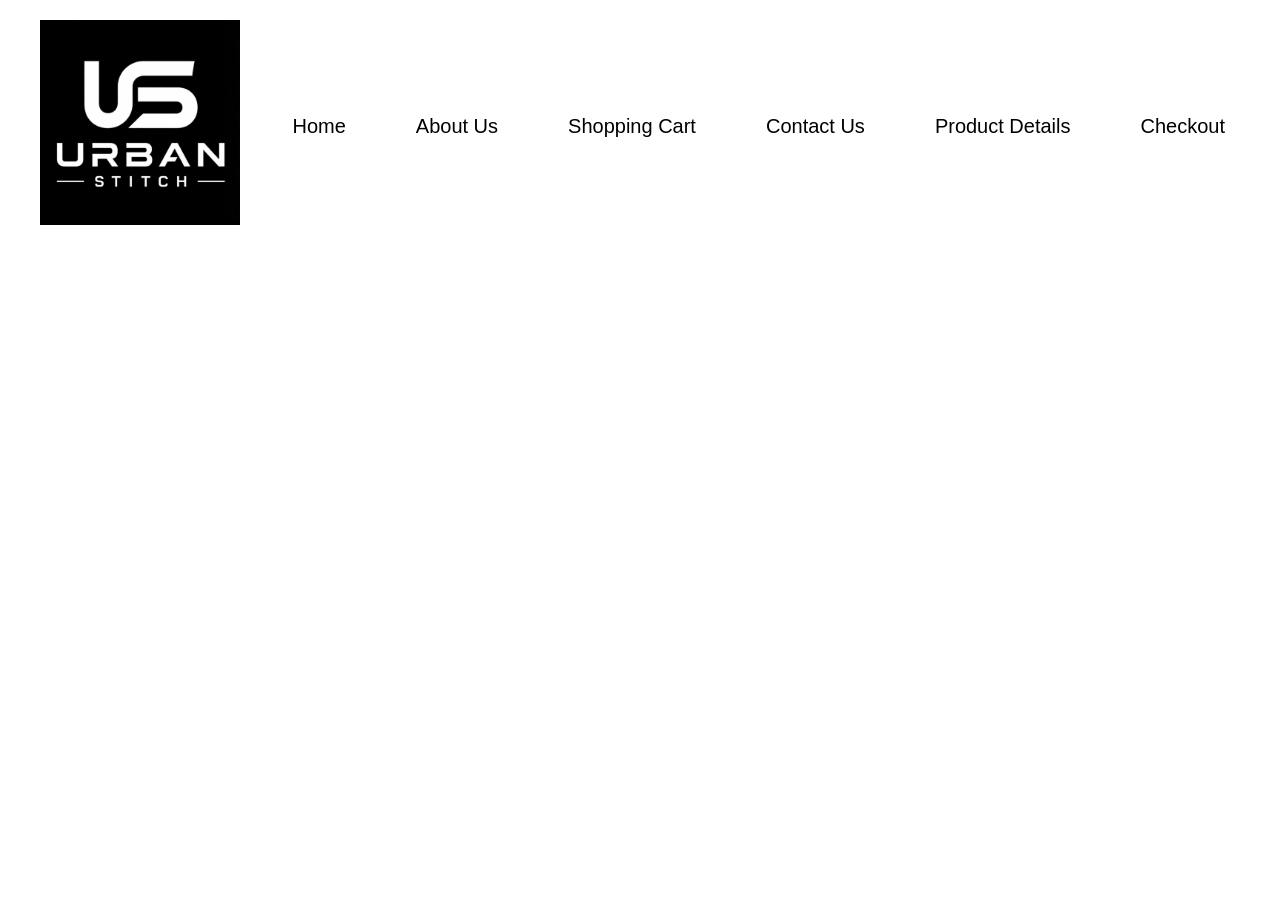
==== Website/index.html @ cd0d3e59 "Add files via upload Manono" ====
<!DOCTYPE html>
<html lang="en">
<head>
    <meta charset="UTF-8">
    <meta name="viewport" content="width=device-width, initial-scale=1.0">
    <title>Urban Stitch</title>
    <link rel="stylesheet" href="styling.css">
</head>

<body>
    <nav>
        <a href="index.html" id="navbar__logo"><img src="Logo.jpeg"></a>
        <ul>
            <li><a href="#">Home</a></li>
            <li><a href="#">About Us</a></li>
            <li><a href="Products.html">Shopping Cart</a></li>
            <li><a href="#">Contact Us</a></li>
            <li><a href="#">Product Details</a></li>
            <li><a href="#">Checkout</a></li>
        </ul>
    </nav>
    <section>
        <h1> Home</h1>
        <p id="text"> Welcome to Urban Stitch, where fashion meets comfort. We sell stylish and modern clothing for people of all ages. Our goal is to help customers feel confident and express themselves through fashion. At Urban Stitch, we provide quality clothing at affordable prices and aim to give customers a great shopping experience.
        </p>
    </section>

</body>
</html>
---- Website/styling.css ----
* {
    padding: 0;
    margin: 0;
    box-sizing: border-box;
    font-family: 'Poppins', sans-serif;
}

#navbar__logo img{
    width: 200px;
}
#text {
    font-size: 20px;
    text-align: left;
    margin-top: 10%;

}
nav{
    position: fixed;
    top: 0;
    left: 0;

    width: 100%;
    display: flex;
    justify-content: space-between;
    align-items: center;
    padding: 20px 40px;

}
nav ul{
    display: flex;
    justify-content: center;
    gap: 40px;
    list-style: none;

}
nav ul a{
    color: rgb(0, 0, 0);
    padding: 5px 15px;
    border-radius: 5px;
    transition: 0.3s ease;
    font-size: 20px;
    text-decoration: none;
}
nav > a{
    font-size: 40px;
    color: white;
    text-decoration: none;
}
section{
    color: white;
    padding: 10%;
}
.products {
    display: grid;
    grid-template-columns: 1fr 1fr;
    gap: 20px;
    padding: 20px;
    margin-top: 250px;

}
.item {
    margin-top: 100px;
    border: 1px solid black;
    padding: 15px;
    text-align: center;
}
.item img {
    width: 300px;
    height: auto;
}
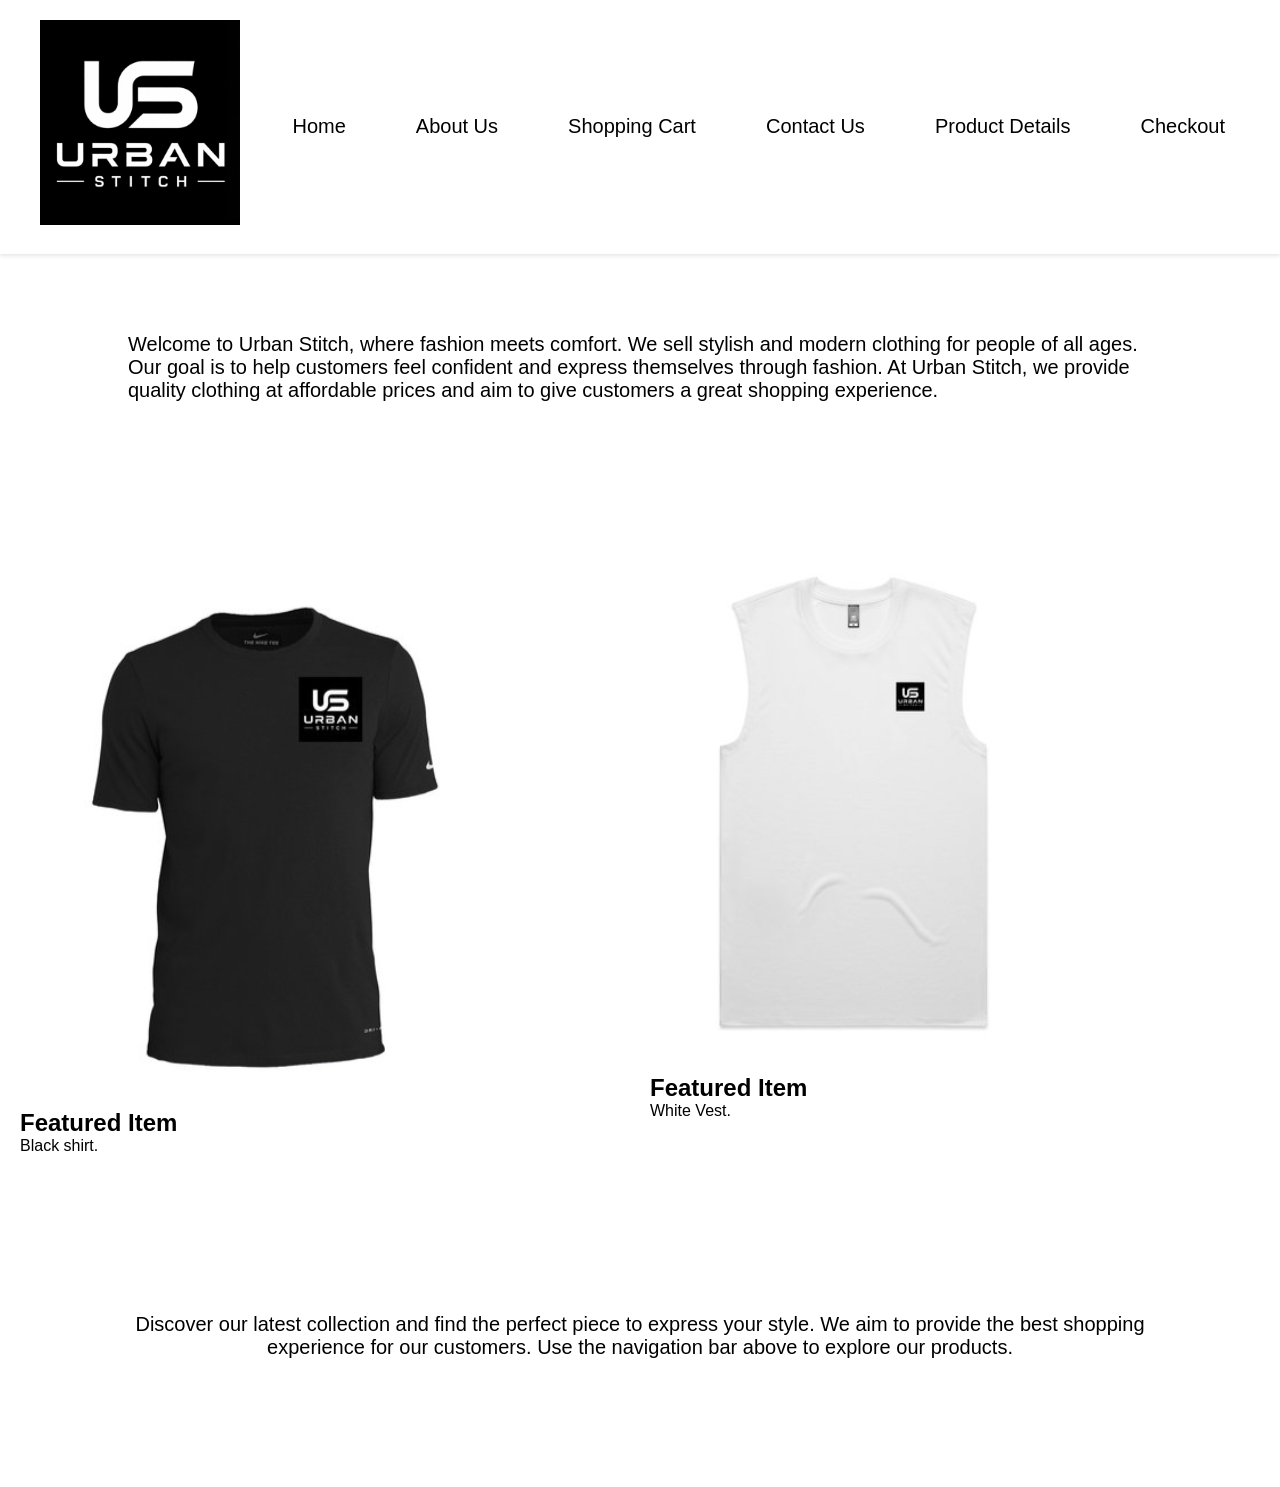
==== commit e987fd90: "This is the updated htmls" ====
--- a/Website/index.html
+++ b/Website/index.html
@@ -11,19 +11,37 @@
     <nav>
         <a href="index.html" id="navbar__logo"><img src="Logo.jpeg"></a>
         <ul>
-            <li><a href="#">Home</a></li>
-            <li><a href="#">About Us</a></li>
+            <li><a href="index.html">Home</a></li>
+            <li><a href="About Us.html">About Us</a></li>
             <li><a href="Products.html">Shopping Cart</a></li>
-            <li><a href="#">Contact Us</a></li>
-            <li><a href="#">Product Details</a></li>
-            <li><a href="#">Checkout</a></li>
+            <li><a href="Contact Us.html">Contact Us</a></li>
+            <li><a href="Product Details.html">Product Details</a></li>
+            <li><a href="cart.html">Checkout</a></li>
         </ul>
+
+        </div>
     </nav>
+
     <section>
-        <h1> Home</h1>
         <p id="text"> Welcome to Urban Stitch, where fashion meets comfort. We sell stylish and modern clothing for people of all ages. Our goal is to help customers feel confident and express themselves through fashion. At Urban Stitch, we provide quality clothing at affordable prices and aim to give customers a great shopping experience.
         </p>
     </section>
+    <div class="front-page">
+            <div class="featured">
+            <img src="bshirt1.png" alt="fpage">
+            <h2>Featured Item</h2>
+            <p>Black shirt.</p>
+            </div>
+            <div class="featured">
+            <img src="wvest.png" alt="fpage">
+            <h2>Featured Item</h2>
+            <p>White Vest.</p>
+            </div>
+    </div>
+    <section>
+        <p id="text2"> Discover our latest collection and find the perfect piece to express your style. We aim to provide the best shopping experience for our customers. Use the navigation bar above to explore our products.</p>
+    </section>
+    
 
 </body>
 </html>
--- a/Website/styling.css
+++ b/Website/styling.css
@@ -11,19 +11,20 @@
 #text {
     font-size: 20px;
     text-align: left;
-    margin-top: 10%;
-
+    margin-top: 20%; 
+/* Increasing the space between text and nav bar so it doesnt overlap with the border */
 }
 nav{
     position: fixed;
     top: 0;
     left: 0;
-
     width: 100%;
     display: flex;
     justify-content: space-between;
     align-items: center;
     padding: 20px 40px;
+    background-color: rgb(255, 255, 255);
+    box-shadow: 0 2px 4px rgba(0, 0, 0, 0.1);
 
 }
 nav ul{
@@ -43,11 +44,11 @@
 }
 nav > a{
     font-size: 40px;
-    color: white;
+    color: rgb(0, 0, 0);
     text-decoration: none;
 }
 section{
-    color: white;
+    color: rgb(0, 0, 0);
     padding: 10%;
 }
 .products {
@@ -67,4 +68,17 @@
 .item img {
     width: 300px;
     height: auto;
+}
+
+.front-page {
+    display: grid;
+    grid-template-columns: 1fr 1fr;
+    gap: 20px;
+    padding: 20px;
+    height: auto;
+}
+#text2 {
+    font-size: 20px;
+    text-align: center;
+    margin-top: 1%;
 }
